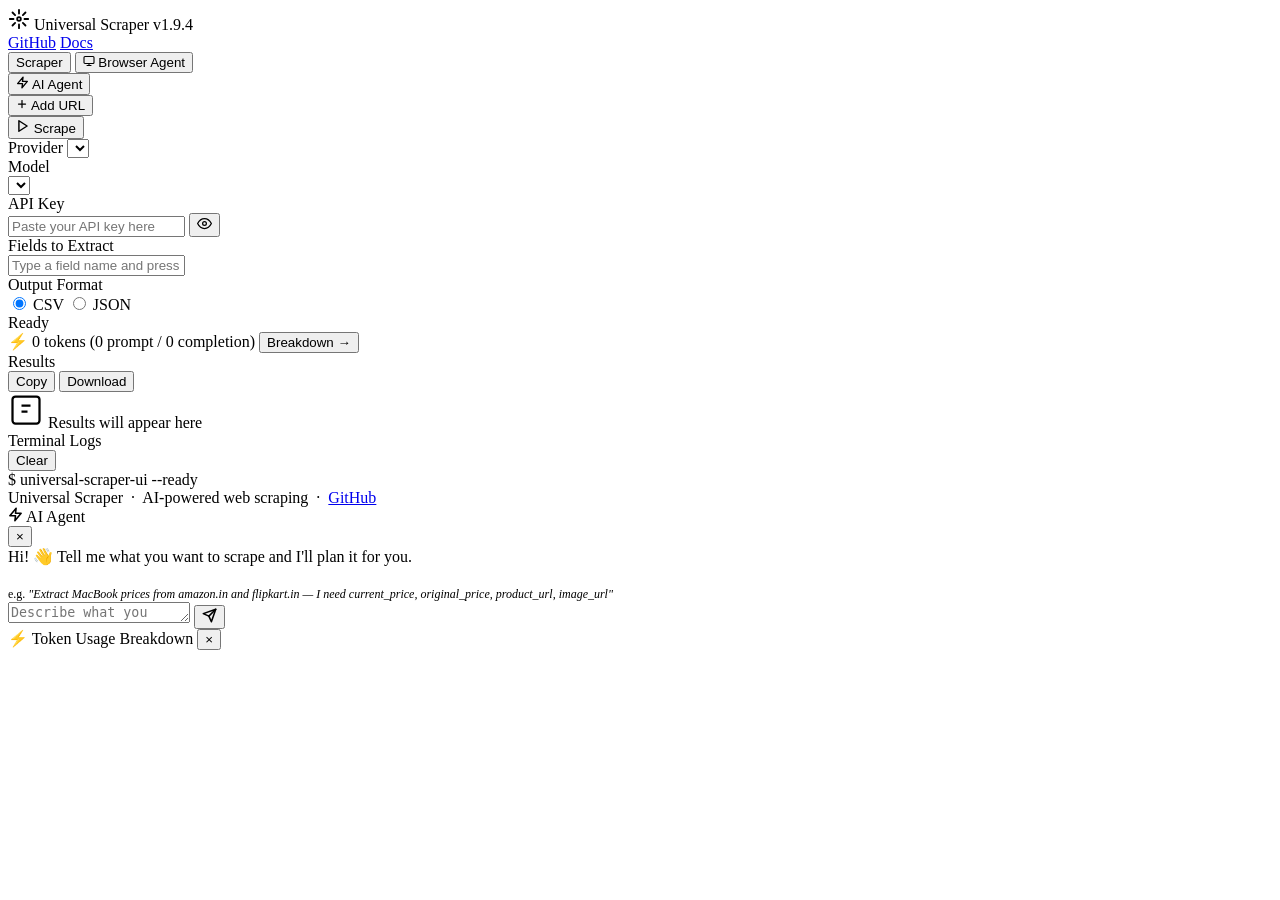
==== universal_scraper/core/web_ui/templates/index.html @ 29d52f79 "feat: browser agent with screenshot playback + persist provider/model in localStorage" ====
<!DOCTYPE html>
<html lang="en">
<head>
<meta charset="UTF-8"/>
<meta name="viewport" content="width=device-width,initial-scale=1.0"/>
<title>Universal Scraper</title>
<link rel="preconnect" href="https://fonts.googleapis.com"/>
<link rel="preconnect" href="https://fonts.gstatic.com" crossorigin/>
<link href="https://fonts.googleapis.com/css2?family=Inter:wght@400;500;600;700&family=JetBrains+Mono:wght@400;500&display=swap" rel="stylesheet"/>
<link rel="stylesheet" href="/static/css/variables.css"/>
<link rel="stylesheet" href="/static/css/layout.css"/>
<link rel="stylesheet" href="/static/css/components.css"/>
<link rel="stylesheet" href="/static/css/panels.css"/>
<link rel="stylesheet" href="/static/css/tokens.css"/>
<link rel="stylesheet" href="/static/css/agent.css"/>
<link rel="stylesheet" href="/static/css/browser_agent.css"/>
</head>
<body>
<div class="app">

  <!-- ════════════════════════════════════════════════════════════════════
       MAIN COLUMN
  ═════════════════════════════════════════════════════════════════════ -->
  <div class="main-col">

    <!-- Header -->
    <header>
      <div class="logo">
        <svg width="22" height="22" viewBox="0 0 24 24" fill="none" stroke="currentColor" stroke-width="2" stroke-linecap="round" stroke-linejoin="round">
          <circle cx="12" cy="12" r="2"/>
          <path d="M12 2v4M12 18v4M4.93 4.93l2.83 2.83M16.24 16.24l2.83 2.83M2 12h4M18 12h4M4.93 19.07l2.83-2.83M16.24 7.76l2.83-2.83"/>
        </svg>
        Universal Scraper
        <span class="badge">v1.9.4</span>
      </div>
      <div class="header-right">
        <div class="header-links">
          <a href="https://github.com/pushpenderindia/universal-scraper" target="_blank">GitHub</a>
          <a href="https://github.com/pushpenderindia/universal-scraper/wiki" target="_blank">Docs</a>
        </div>
        <div class="main-tabs">
          <button class="main-tab active" id="main-tab-scraper" onclick="switchMainTab('scraper')">Scraper</button>
          <button class="main-tab" id="main-tab-browser-agent" onclick="switchMainTab('browser-agent')">
            <svg width="12" height="12" viewBox="0 0 24 24" fill="none" stroke="currentColor" stroke-width="2.2" stroke-linecap="round" stroke-linejoin="round">
              <rect x="2" y="3" width="20" height="14" rx="2"/><path d="M8 21h8M12 17v4"/>
            </svg>
            Browser Agent
          </button>
        </div>
        <button class="btn-sidebar-toggle" id="sidebar-toggle-btn" onclick="toggleSidebar()">
          <svg width="13" height="13" viewBox="0 0 24 24" fill="none" stroke="currentColor" stroke-width="2.5" stroke-linecap="round" stroke-linejoin="round">
            <polygon points="13 2 3 14 12 14 11 22 21 10 12 10 13 2"/>
          </svg>
          AI Agent
        </button>
      </div>
    </header>

  <!-- ── Scraper tab ────────────────────────────────────────────── -->
  <div id="tab-scraper">

    <!-- Multi-URL input -->
    <div class="url-section">
      <div id="url-list"><!-- rendered by urls.js --></div>
      <div class="url-footer">
        <button class="btn btn-ghost btn-sm" onclick="addUrlRow()">
          <svg width="12" height="12" viewBox="0 0 24 24" fill="none" stroke="currentColor" stroke-width="2.5" stroke-linecap="round"><line x1="12" y1="5" x2="12" y2="19"/><line x1="5" y1="12" x2="19" y2="12"/></svg>
          Add URL
        </button>
        <div class="url-spacer"></div>
        <button class="btn btn-primary" id="scrape-btn" onclick="startScrape()">
          <svg width="14" height="14" viewBox="0 0 24 24" fill="none" stroke="currentColor" stroke-width="2.5" stroke-linecap="round" stroke-linejoin="round">
            <polygon points="5 3 19 12 5 21 5 3"/>
          </svg>
          Scrape
        </button>
      </div>
    </div>

    <!-- Configuration -->
    <div class="config-card">
      <div class="config-row">
        <!-- Provider -->
        <div class="field-group">
          <label class="fg-label">Provider</label>
          <select id="provider" onchange="onProviderChange()"></select>
        </div>
        <!-- Model -->
        <div class="field-group">
          <label class="fg-label">Model</label>
          <div class="model-wrap">
            <select id="model" onchange="onModelChange()"></select>
            <div class="model-status" id="model-spinner" style="display:none">
              <div class="spinner spinner-sm"></div>
            </div>
          </div>
        </div>
        <!-- API Key -->
        <div class="field-group grow2">
          <label class="fg-label">API Key</label>
          <div class="api-key-wrap">
            <input type="password" id="api-key" placeholder="Paste your API key here" autocomplete="off" oninput="onApiKeyInput()"/>
            <button class="btn btn-ghost" onclick="toggleKey()" title="Show / hide key">
              <svg width="15" height="15" viewBox="0 0 24 24" fill="none" stroke="currentColor" stroke-width="2" stroke-linecap="round" stroke-linejoin="round">
                <path d="M1 12s4-8 11-8 11 8 11 8-4 8-11 8-11-8-11-8z"/>
                <circle cx="12" cy="12" r="3"/>
              </svg>
            </button>
          </div>
          <div class="key-hint" id="key-hint"></div>
        </div>
      </div>

      <div class="config-row">
        <!-- Extraction fields -->
        <div class="field-group grow2">
          <label class="fg-label">Fields to Extract</label>
          <div class="tags-wrap" id="tags-wrap" onclick="document.getElementById('field-input').focus()">
            <input type="text" id="field-input" placeholder="Type a field name and press Enter…" onkeydown="onFieldKeydown(event)"/>
          </div>
        </div>
        <!-- Output format -->
        <div class="field-group">
          <label class="fg-label">Output Format</label>
          <div class="radio-group">
            <label><input type="radio" name="format" value="csv" checked/> CSV</label>
            <label><input type="radio" name="format" value="json"/> JSON</label>
          </div>
        </div>
      </div>
    </div>

    <!-- Status bar -->
    <div class="status-bar">
      <span class="status-dot dot-idle" id="status-dot"></span>
      <span id="status-text">Ready</span>
    </div>

    <!-- Token usage bar -->
    <div class="token-bar" id="token-bar">
      <span class="token-icon">⚡</span>
      <span class="token-total" id="token-total">0</span>
      <span style="color:var(--text2)">tokens</span>
      <span class="token-split">
        (<span class="in" id="token-in">0</span> prompt&nbsp;/&nbsp;<span class="out" id="token-out">0</span> completion)
      </span>
      <span class="token-cache" id="token-cache" style="display:none"></span>
      <button class="btn btn-ghost" onclick="openTokenModal()">Breakdown →</button>
    </div>

    <!-- Output panels -->
    <div class="output-grid">

      <!-- Results panel -->
      <div class="panel">
        <div class="panel-header">
          <span class="panel-title">Results</span>
          <div class="panel-actions">
            <button class="btn btn-ghost btn-sm" onclick="copyResults()">Copy</button>
            <button class="btn btn-ghost btn-sm" onclick="downloadResults()">Download</button>
          </div>
        </div>
        <div class="results-body" id="results-body">
          <div class="placeholder-msg">
            <svg width="36" height="36" viewBox="0 0 24 24" fill="none" stroke="currentColor" stroke-width="1.5">
              <rect x="3" y="3" width="18" height="18" rx="2"/>
              <path d="M9 9h6M9 13h4"/>
            </svg>
            <span>Results will appear here</span>
          </div>
        </div>
      </div>

      <!-- Terminal logs -->
      <div class="panel">
        <div class="panel-header">
          <span class="panel-title">Terminal Logs</span>
          <div class="panel-actions">
            <button class="btn btn-ghost btn-sm" onclick="clearLogs()">Clear</button>
          </div>
        </div>
        <div class="terminal" id="terminal">
          <div class="term-prompt">$ universal-scraper-ui --ready</div>
        </div>
      </div>

    </div><!-- /.output-grid -->

    <footer>
      Universal Scraper &nbsp;·&nbsp; AI-powered web scraping &nbsp;·&nbsp;
      <a href="https://github.com/pushpenderindia/universal-scraper" target="_blank">GitHub</a>
    </footer>

  </div><!-- /#tab-scraper -->


  <!-- ── Browser Agent tab ───────────────────────────────────── -->
  <div id="tab-browser-agent" style="display:none">

    <div class="ba-task-section">
      <div class="ba-task-wrap">
        <textarea id="ba-task" rows="3"
          placeholder="Describe what you want the browser agent to do…&#10;&#10;Example: Go to google.com, search for 'Python tutorials', and list the top 5 results with their titles and URLs."></textarea>
      </div>
      <div class="ba-task-footer">
        <label class="ba-headless-label">
          <input type="checkbox" id="ba-headless" checked/>
          Headless mode
        </label>
        <div style="flex:1"></div>
        <button class="btn btn-ghost btn-sm" id="ba-stop-btn" onclick="baStop()" disabled>Stop</button>
        <button class="btn btn-primary" id="ba-start-btn" onclick="baStart()">
          <svg width="12" height="12" viewBox="0 0 24 24" fill="none" stroke="currentColor" stroke-width="2.5" stroke-linecap="round" stroke-linejoin="round">
            <polygon points="5 3 19 12 5 21 5 3"/>
          </svg>
          Run Agent
        </button>
      </div>
    </div>

    <div class="ba-status-bar">
      <span class="status-dot dot-idle" id="ba-status-dot"></span>
      <span id="ba-status-text">Ready — uses Provider / Model / API Key from the Scraper tab</span>
    </div>

    <div class="ba-layout">

      <!-- Activity log -->
      <div class="ba-log-panel panel">
        <div class="panel-header">
          <span class="panel-title">Agent Activity</span>
          <div class="panel-actions">
            <button class="btn btn-ghost btn-sm" onclick="baClearLog()">Clear</button>
          </div>
        </div>
        <div class="ba-log-body" id="ba-log-body">
          <div class="ba-empty-log">Start a task to see agent activity here.</div>
        </div>
      </div>

      <!-- Browser preview -->
      <div class="ba-preview-panel panel">
        <div class="panel-header">
          <span class="panel-title">Browser Preview</span>
          <span class="ba-page-url" id="ba-page-url"></span>
        </div>
        <div class="ba-preview-body" id="ba-preview-body">
          <div class="ba-preview-empty" id="ba-preview-empty">
            <svg width="44" height="44" viewBox="0 0 24 24" fill="none" stroke="currentColor" stroke-width="1.2" stroke-linecap="round" stroke-linejoin="round">
              <rect x="2" y="3" width="20" height="14" rx="2"/>
              <path d="M8 21h8M12 17v4"/>
            </svg>
            <span>Browser preview will appear here</span>
          </div>
          <img id="ba-screenshot" src="" alt="Browser screenshot" style="display:none; width:100%; height:100%; object-fit:contain;"/>
        </div>

        <!-- Playback controls (revealed after task done) -->
        <div class="ba-playback-wrap" id="ba-playback-wrap" style="display:none">
          <input type="range" class="ba-timeline" id="ba-timeline" min="0" max="0" value="0"
                 oninput="baSeekFrame(this.value)"/>
          <div class="ba-playback-row">
            <div class="ba-playback-btns">
              <button class="ba-pb-btn" onclick="baFirstFrame()" title="First frame">⏮</button>
              <button class="ba-pb-btn" onclick="baPrevFrame()"  title="Previous frame">⏴</button>
              <button class="ba-pb-btn ba-pb-play" id="ba-play-btn" onclick="baPlayPause()" title="Play / Pause">▶</button>
              <button class="ba-pb-btn" onclick="baNextFrame()"  title="Next frame">⏵</button>
              <button class="ba-pb-btn" onclick="baLastFrame()"  title="Last frame">⏭</button>
            </div>
            <span class="ba-frame-counter" id="ba-frame-counter">0 / 0</span>
            <span class="ba-frame-label"   id="ba-frame-label"></span>
          </div>
        </div>

        <div class="ba-result-section" id="ba-result-section" style="display:none">
          <div class="ba-result-title">
            <svg width="11" height="11" viewBox="0 0 24 24" fill="none" stroke="currentColor" stroke-width="2.5" stroke-linecap="round"><polyline points="20 6 9 17 4 12"/></svg>
            Task Result
          </div>
          <div class="ba-result-body" id="ba-result-body"></div>
        </div>
      </div>

    </div><!-- /.ba-layout -->

    <footer>
      Universal Scraper &nbsp;·&nbsp; Browser Agent &nbsp;·&nbsp;
      <a href="https://github.com/pushpenderindia/universal-scraper" target="_blank">GitHub</a>
    </footer>

  </div><!-- /#tab-browser-agent -->


  </div><!-- /.main-col -->


  <!-- ════════════════════════════════════════════════════════════════════
       AI AGENT SIDEBAR  —  chat interface
  ═════════════════════════════════════════════════════════════════════ -->
  <div class="agent-sidebar" id="agent-sidebar">

    <!-- Header -->
    <div class="agent-hdr">
      <div class="agent-hdr-title">
        <svg width="15" height="15" viewBox="0 0 24 24" fill="none" stroke="currentColor" stroke-width="2.5" stroke-linecap="round" stroke-linejoin="round">
          <polygon points="13 2 3 14 12 14 11 22 21 10 12 10 13 2"/>
        </svg>
        AI Agent
      </div>
      <button class="btn-close" onclick="toggleSidebar()" title="Close">×</button>
    </div>

    <!-- Chat messages -->
    <div class="chat-messages" id="chat-messages">
      <!-- Welcome bubble -->
      <div class="chat-msg agent">
        <div class="chat-bubble">
          Hi! 👋 Tell me what you want to scrape and I'll plan it for you.
          <br/><br/>
          <span style="color:var(--text2);font-size:12px">
            e.g. <em>"Extract MacBook prices from amazon.in and flipkart.in — I need current_price, original_price, product_url, image_url"</em>
          </span>
        </div>
      </div>
    </div>

    <!-- Chat input -->
    <div class="chat-input-area">
      <textarea
        id="chat-input"
        class="chat-input"
        placeholder="Describe what you want to scrape…"
        rows="1"
        onkeydown="onChatKeydown(event)"
        oninput="this.style.height='auto';this.style.height=Math.min(this.scrollHeight,110)+'px'"
      ></textarea>
      <button class="chat-send-btn" id="chat-send-btn" onclick="sendChatMessage()" title="Send (Enter)">
        <svg width="15" height="15" viewBox="0 0 24 24" fill="none" stroke="currentColor" stroke-width="2.5" stroke-linecap="round" stroke-linejoin="round">
          <line x1="22" y1="2" x2="11" y2="13"/>
          <polygon points="22 2 15 22 11 13 2 9 22 2"/>
        </svg>
      </button>
    </div>

  </div><!-- /.agent-sidebar -->


  <!-- Token breakdown modal (fixed overlay, outside columns) -->
  <div class="modal-overlay" id="token-modal" onclick="onModalOverlayClick(event)">
    <div class="modal">
      <div class="modal-header">
        <span class="modal-title">⚡ Token Usage Breakdown</span>
        <button class="modal-close" onclick="closeTokenModal()">×</button>
      </div>
      <div class="modal-body" id="token-modal-body"></div>
    </div>
  </div>

</div><!-- /.app -->

<!-- JS modules (order: state/utils first, then feature modules, app last) -->
<script src="/static/js/state.js"></script>
<script src="/static/js/utils.js"></script>
<script src="/static/js/terminal.js"></script>
<script src="/static/js/providers.js"></script>
<script src="/static/js/fields.js"></script>
<script src="/static/js/urls.js"></script>
<script src="/static/js/results.js"></script>
<script src="/static/js/tokens.js"></script>
<script src="/static/js/scrape.js"></script>
<script src="/static/js/agent.js"></script>
<script src="/static/js/browser_agent.js"></script>
<script src="/static/js/app.js"></script>
</body>
</html>
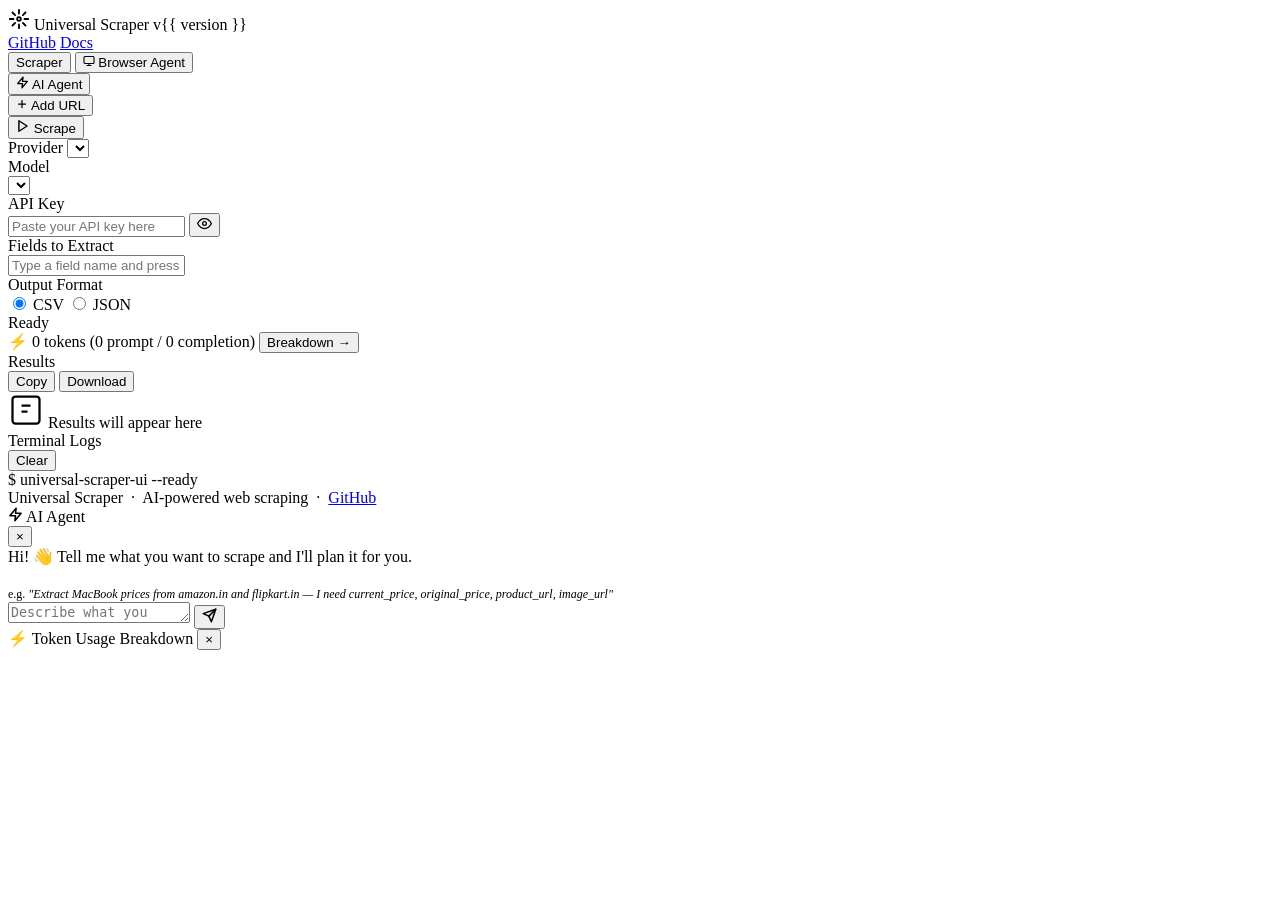
==== commit f77120f6: "feat: voice input, live token usage, and dynamic version in browser agent" ====
--- a/universal_scraper/core/web_ui/templates/index.html
+++ b/universal_scraper/core/web_ui/templates/index.html
@@ -14,6 +14,7 @@
 <link rel="stylesheet" href="/static/css/tokens.css"/>
 <link rel="stylesheet" href="/static/css/agent.css"/>
 <link rel="stylesheet" href="/static/css/browser_agent.css"/>
+<link rel="stylesheet" href="/static/css/voice_input.css"/>
 </head>
 <body>
 <div class="app">
@@ -31,7 +32,7 @@
           <path d="M12 2v4M12 18v4M4.93 4.93l2.83 2.83M16.24 16.24l2.83 2.83M2 12h4M18 12h4M4.93 19.07l2.83-2.83M16.24 7.76l2.83-2.83"/>
         </svg>
         Universal Scraper
-        <span class="badge">v1.9.4</span>
+        <span class="badge">v{{ version }}</span>
       </div>
       <div class="header-right">
         <div class="header-links">
@@ -207,6 +208,7 @@
           <input type="checkbox" id="ba-headless" checked/>
           Headless mode
         </label>
+        <div id="ba-voice-container"></div>
         <div style="flex:1"></div>
         <button class="btn btn-ghost btn-sm" id="ba-stop-btn" onclick="baStop()" disabled>Stop</button>
         <button class="btn btn-primary" id="ba-start-btn" onclick="baStart()">
@@ -221,6 +223,17 @@
     <div class="ba-status-bar">
       <span class="status-dot dot-idle" id="ba-status-dot"></span>
       <span id="ba-status-text">Ready — uses Provider / Model / API Key from the Scraper tab</span>
+    </div>
+
+    <div class="token-bar" id="ba-token-bar">
+      <span class="token-icon">⚡</span>
+      <span class="token-total" id="ba-token-total">0</span>
+      <span style="color:var(--text2)">tokens</span>
+      <span class="token-split">
+        (<span class="in" id="ba-token-in">0</span> prompt&nbsp;/&nbsp;<span class="out" id="ba-token-out">0</span> completion)
+      </span>
+      <span class="token-cache" id="ba-token-cache" style="display:none"></span>
+      <button class="btn btn-ghost" onclick="openTokenModal('ba-')">Breakdown →</button>
     </div>
 
     <div class="ba-layout">
@@ -370,6 +383,7 @@
 <script src="/static/js/scrape.js"></script>
 <script src="/static/js/agent.js"></script>
 <script src="/static/js/browser_agent.js"></script>
+<script src="/static/js/voice_input.js"></script>
 <script src="/static/js/app.js"></script>
 </body>
 </html>
